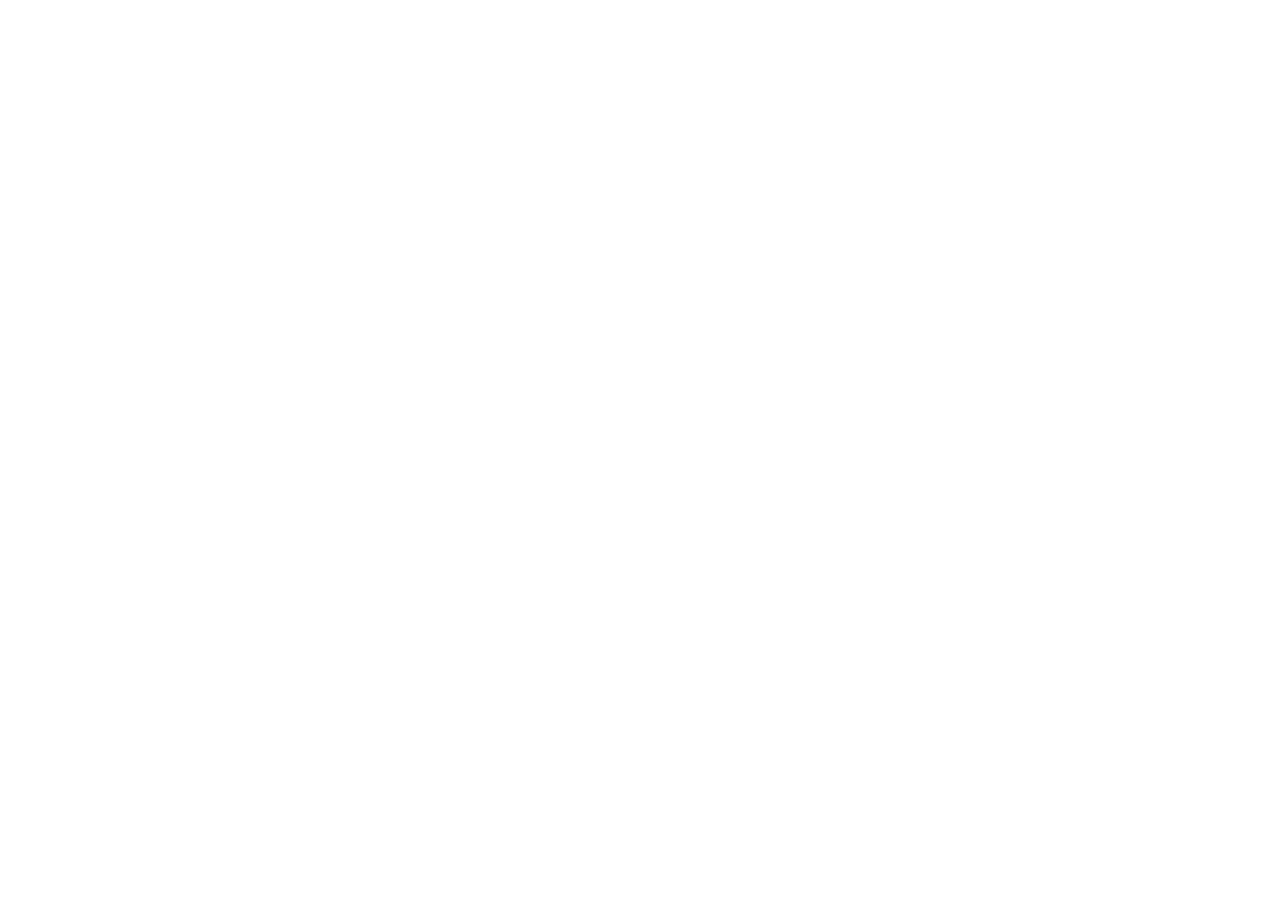
==== index.html @ dbfc2c3e "criei a pagina inicial" ====
<!DOCTYPE html>
<html lang="pt-br">
<head>
    <meta charset="UTF-8">
    <meta name="viewport" content="width=device-width, initial-scale=1.0">

    <link rel="shortcut icon" href="favicon.ico" type="image/x-icon">

    <title>Projeto Redes Sociais</title>
</head>
<body>
    
</body>
</html>
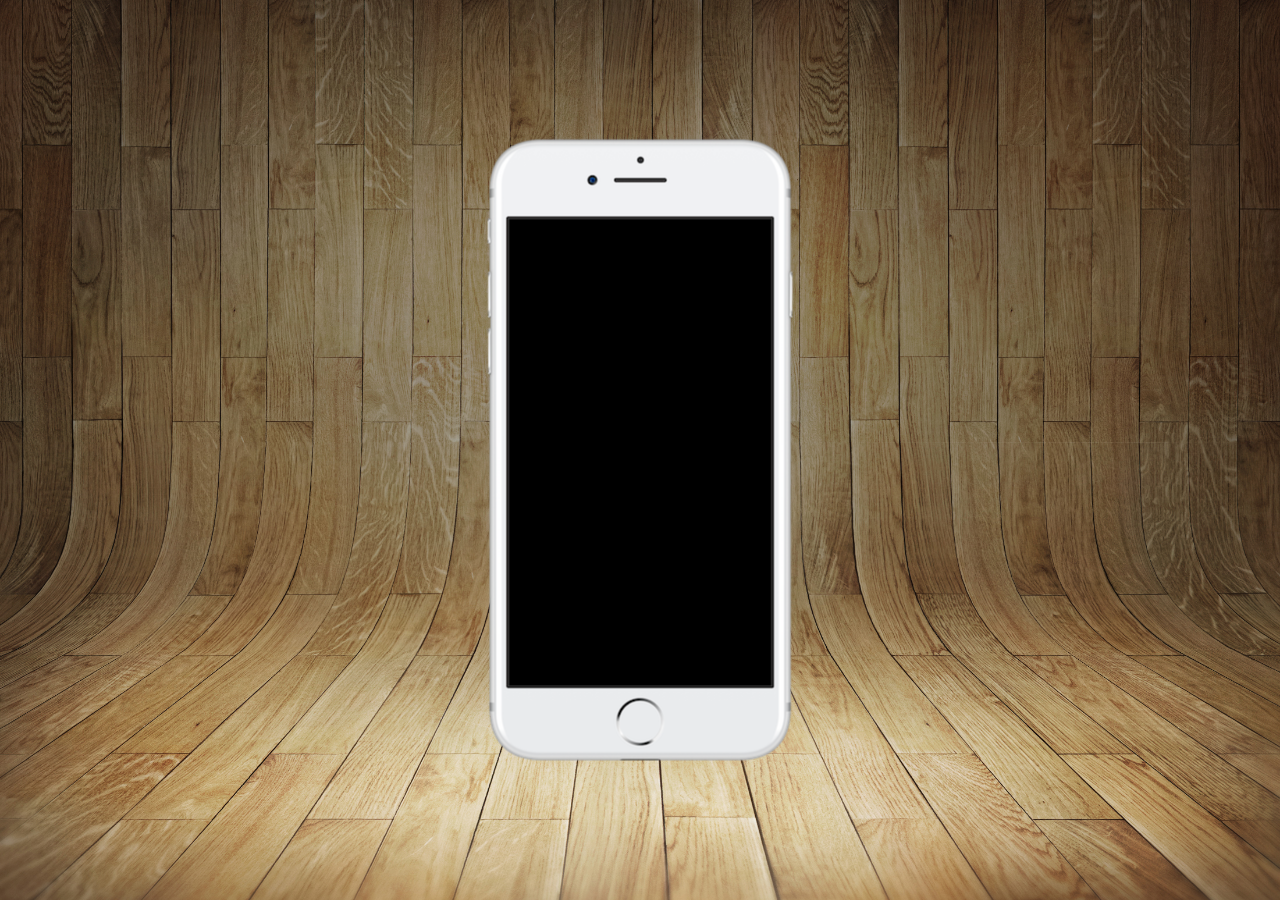
==== commit 459c64e2: "criando pagina inicial" ====
--- a/index.html
+++ b/index.html
@@ -7,8 +7,16 @@
     <link rel="shortcut icon" href="favicon.ico" type="image/x-icon">
 
     <title>Projeto Redes Sociais</title>
+    <link rel="stylesheet" href="estilos/style.css">
 </head>
 <body>
-    
+    <main>
+        <section id="telefone">
+
+        </section>
+        <section id="redes-sociais">
+
+        </section>
+    </main>
 </body>
 </html>--- a/estilos/style.css
+++ b/estilos/style.css
@@ -0,0 +1,35 @@
+@charset "UTF-8";
+
+*{
+    margin: 0px;
+    padding: 0px;
+    font-family: Arial, Helvetica, sans-serif;
+}
+
+html, body{
+    height: 100vh;
+    width: 100vw;
+    background-color: black;
+}
+
+body{
+    background: url(../imagens/fundo-madeira.jpg) no-repeat top center;
+    background-size: cover;
+    background-attachment: fixed;
+}
+
+main{
+    height: 100vh;
+    position: relative;
+}
+
+section#telefone{
+    position: absolute;
+    top: 50%;
+    left: 50%;
+    transform: translate(-50%, -50%);
+
+    height: 627px;
+    width: 311px;
+    background: url('../imagens/frame-iphone.png') no-repeat;
+}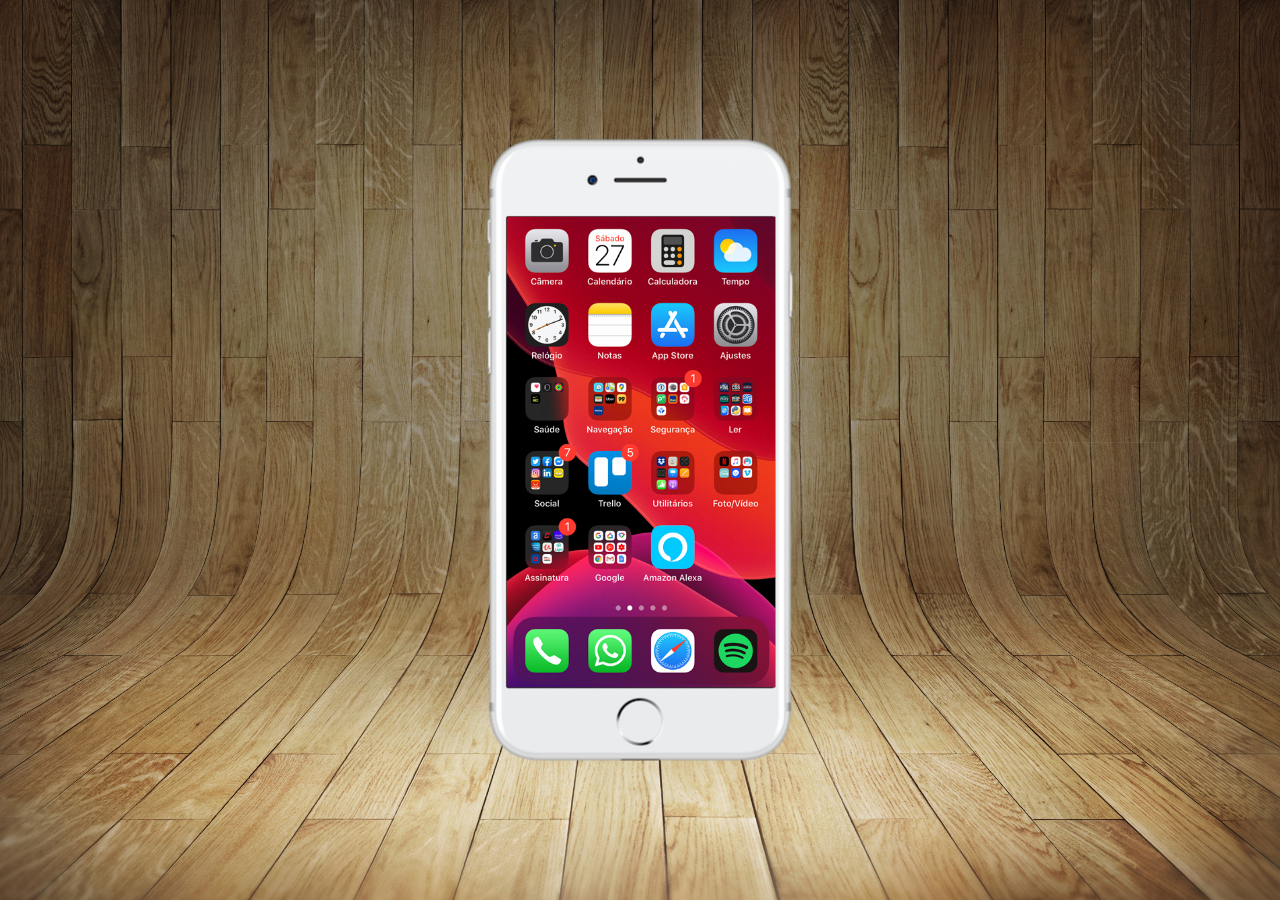
==== commit e7f8f6cd: "criando tela home" ====
--- a/index.html
+++ b/index.html
@@ -12,7 +12,7 @@
 <body>
     <main>
         <section id="telefone">
-
+           <iframe src="home.html" name="tela" id="tela" frameborder="0"></iframe>
         </section>
         <section id="redes-sociais">
 
--- a/estilos/style.css
+++ b/estilos/style.css
@@ -32,4 +32,12 @@
     height: 627px;
     width: 311px;
     background: url('../imagens/frame-iphone.png') no-repeat;
+}
+
+iframe#tela{
+    position: relative;
+    top: 80px;
+    left: 22px;
+    width: 269px;
+    height: 471px;
 }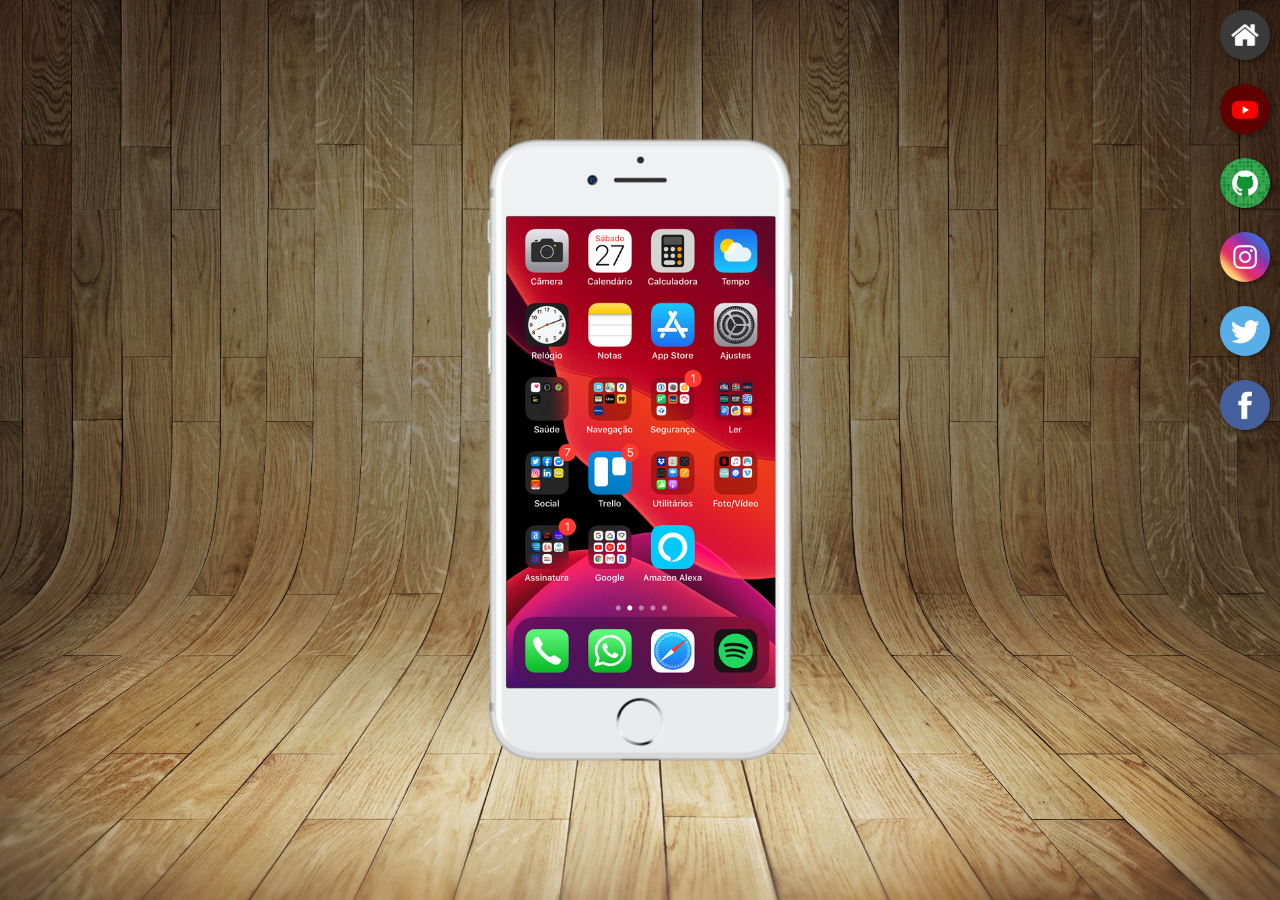
==== commit 3ed6fcda: "configurando botões redes sociais" ====
--- a/index.html
+++ b/index.html
@@ -12,10 +12,17 @@
 <body>
     <main>
         <section id="telefone">
-           <iframe src="home.html" name="tela" id="tela" frameborder="0"></iframe>
+           <iframe src="home.html" name="tela" id="tela" frameborder="0">
+            Seu navegador não é compatível com isso.
+           </iframe>
         </section>
         <section id="redes-sociais">
-
+            <a href="#" target="tela"><img src="imagens/logo-home.jpg" alt="home"></a><br>
+            <a href="#" target="tela"><img src="imagens/logo-youtube.jpg" alt="Youtube"></a><br>
+            <a href="#" target="tela"><img src="imagens/logo-github.jpg" alt="Github"></a><br>
+            <a href="#" target="tela"><img src="imagens/logo-instagram.jpg" alt="Instagram"></a><br>
+            <a href="#" target="tela"><img src="imagens/logo-twitter.jpg" alt="twitter"></a><br>
+            <a href="#" target="tela"><img src="imagens/logo-facebook.jpg" alt="Facebook"></a>
         </section>
     </main>
 </body>
--- a/estilos/style.css
+++ b/estilos/style.css
@@ -40,4 +40,23 @@
     left: 22px;
     width: 269px;
     height: 471px;
+}
+
+section#redes-sociais{
+    text-align: right;
+}
+
+section#redes-sociais img{
+    width: 50px;
+    margin: 10px;
+    border-radius: 50%;
+    box-shadow: 2px 2px 5px rgba(0, 0, 0, 0.400);
+    box-sizing: border-box;
+}
+
+section#redes-sociais img:hover{
+    border: 2px solid rgba(255, 255, 255, 0.601);
+    transform: translate(-3px, -3px);
+    box-shadow: 5px 5px 10px rgba(0, 0, 0, 0.608);
+    transition: transform 0.3s, border 0.2s;
 }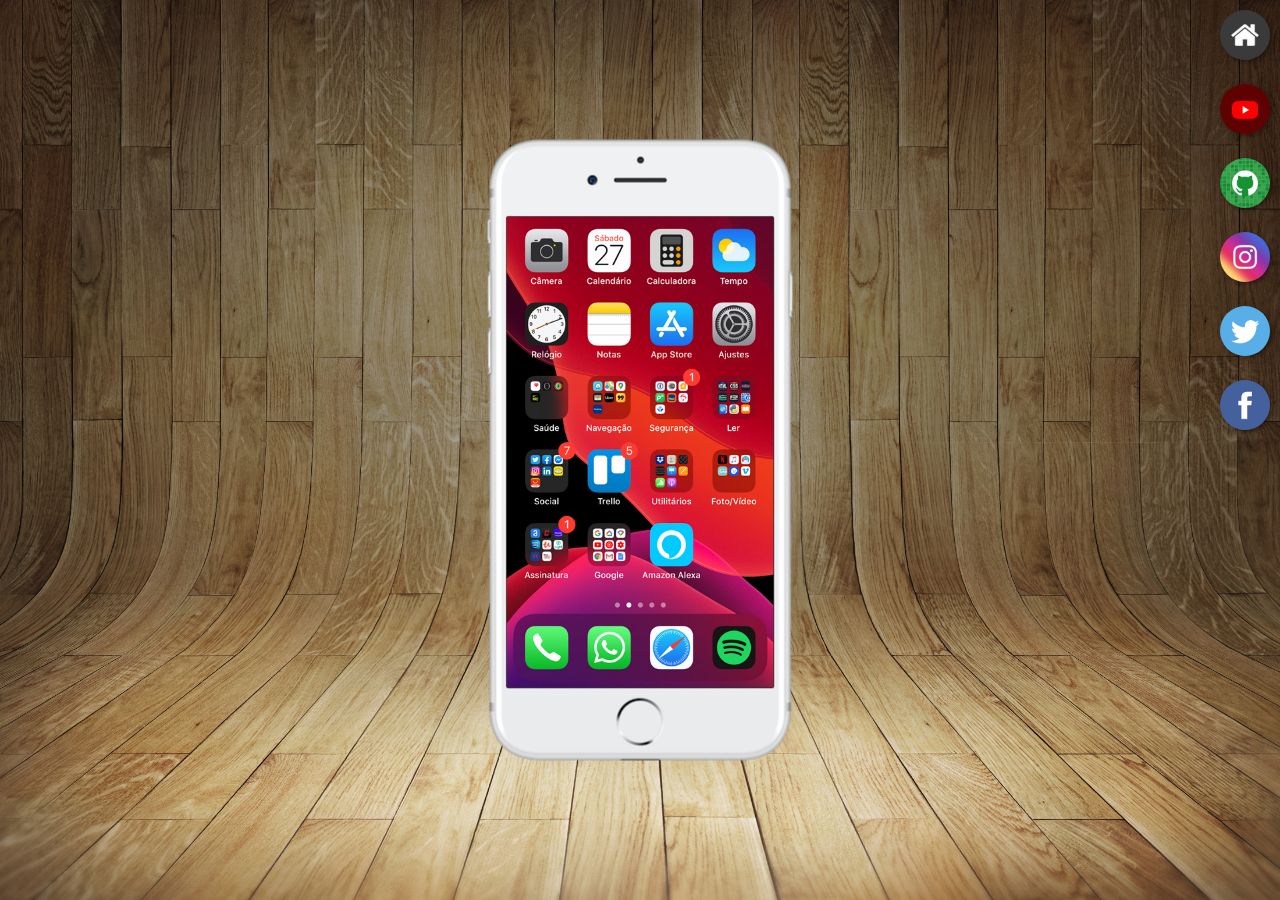
==== commit b6a7f1d5: "páginas redes sociais" ====
--- a/index.html
+++ b/index.html
@@ -17,12 +17,12 @@
            </iframe>
         </section>
         <section id="redes-sociais">
-            <a href="#" target="tela"><img src="imagens/logo-home.jpg" alt="home"></a><br>
-            <a href="#" target="tela"><img src="imagens/logo-youtube.jpg" alt="Youtube"></a><br>
-            <a href="#" target="tela"><img src="imagens/logo-github.jpg" alt="Github"></a><br>
-            <a href="#" target="tela"><img src="imagens/logo-instagram.jpg" alt="Instagram"></a><br>
-            <a href="#" target="tela"><img src="imagens/logo-twitter.jpg" alt="twitter"></a><br>
-            <a href="#" target="tela"><img src="imagens/logo-facebook.jpg" alt="Facebook"></a>
+            <a href="home.html" target="tela"><img src="imagens/logo-home.jpg" alt="home"></a><br>
+            <a href="youtube.html" target="tela"><img src="imagens/logo-youtube.jpg" alt="Youtube"></a><br>
+            <a href="github.html" target="tela"><img src="imagens/logo-github.jpg" alt="Github"></a><br>
+            <a href="instagram.html" target="tela"><img src="imagens/logo-instagram.jpg" alt="Instagram"></a><br>
+            <a href="twitter.html" target="tela"><img src="imagens/logo-twitter.jpg" alt="twitter"></a><br>
+            <a href="facebook.html" target="tela"><img src="imagens/logo-facebook.jpg" alt="Facebook"></a>
         </section>
     </main>
 </body>
--- a/estilos/style.css
+++ b/estilos/style.css
@@ -38,7 +38,7 @@
     position: relative;
     top: 80px;
     left: 22px;
-    width: 269px;
+    width: 267px;
     height: 471px;
 }
 
